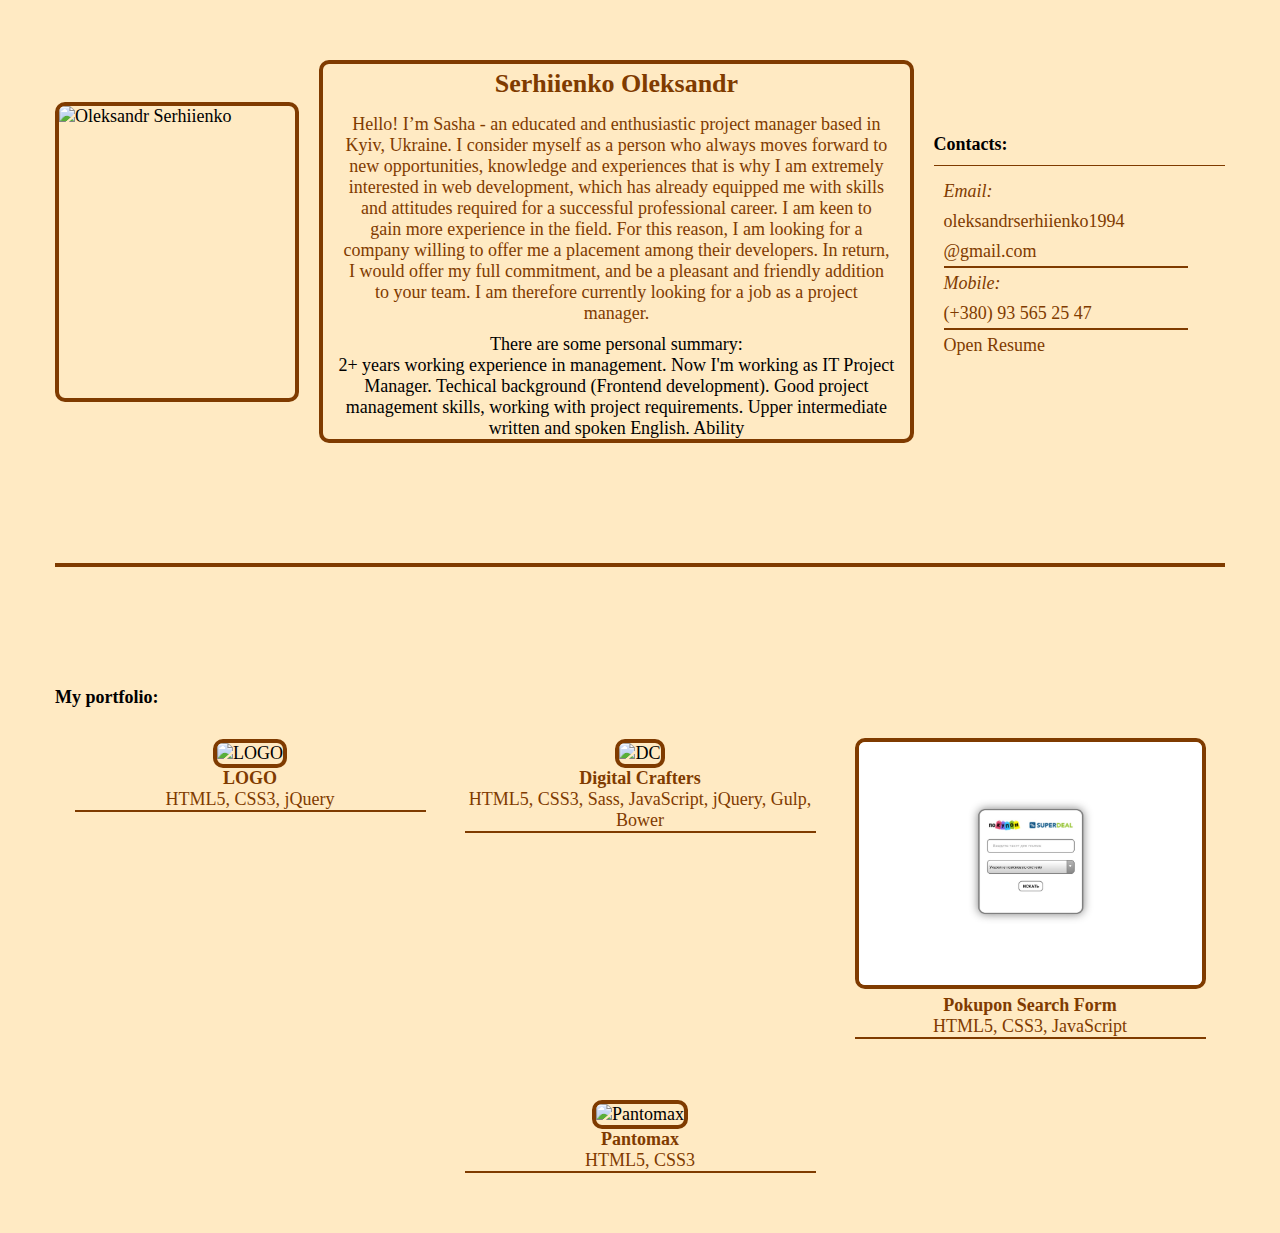
==== index.html @ 591a791e "edit for bog" ====
<!DOCTYPE html>
<html lang="en">
<head>
	<meta charset="UTF-8">
	<meta name="viewport" content="width=device-width, initial-scale=1.0">
	<meta http-equiv="X-UA-Compatible" content="ie=edge">
	<link rel="shortcut icon" href="./favicon.ico" type="image/x-icon">
	<link rel="icon" href="./favicon.ico" type="image/x-icon">

	<title>SerAlex94</title>

	<link rel="stylesheet" href="font/font-awesome/css/font-awesome.min.css">
	<link rel="stylesheet" type="text/css" href="css/style.css">
	<link href="https://fonts.googleapis.com/css?family=Monda:400,700" rel="stylesheet">
	<link href="https://fonts.googleapis.com/css?family=Kalam" rel="stylesheet">
</head>
<body>
	<div class="container">
		<section class="about">
			<div class="about-avatar">
				<img src="img/avatar.jpg" alt="Oleksandr Serhiienko" class="about-avatar__img">
			</div>
			<div class="about-info">
				<h1 class="about-info__name">
					Serhiienko Oleksandr
				</h1>
				<p class="about-info__text">
					Hello! I’m Sasha - an educated and enthusiastic project manager based in Kyiv, Ukraine. I consider myself as a person who always moves forward to new opportunities, knowledge and experiences that is why I am extremely interested in web development, which has already equipped me with skills and attitudes required for a successful professional career. I am keen to gain more experience in the field. For this reason, I am looking for a company willing to offer me a placement among their developers. In return, I would offer my full commitment, and be a pleasant and friendly addition to your team. I am therefore currently looking for a job  as a project manager.
					<p>There are some personal summary:</p>
					2+ years working experience in management. Now I'm working as IT Project Manager. Techical background (Frontend development). Good project management skills, working with project requirements. Upper intermediate written and spoken English. Ability 
				</p>
			</div>
			<div class="about-contact">
				<h3>Contacts:</h3>
				<ul class="socials">
						<li><a href="https://www.linkedin.com/in/oleksandr-sergiienko-4a2b60149" target="_blank"><i class="fa fa-2x fa-linkedin"></i></a></li>
						<li><a href="https://www.facebook.com/profile.php?id=100001790887084" target="_blank"><i class="fa fa-2x fa-facebook"></i></i></a></li>
						<li><a href="https://github.com/seralex94" target="_blank"><i class="fa fa-2x fa-github"></i></a></li>
				</ul>
				<div class="contacts">
					<a href="mailto:oleksandrserhiienko1994@gmail.com"><i class="fa fa-envelope-o"> Email:</i><br>oleksandrserhiienko1994
					@gmail.com</a>
					<a><i class="fa fa-phone"> Mobile: </i><br>
					(+380) 93 565 25 47</a>
					<a href="documents/cv_pm.pdf" target="_blank"><i class="fa fa-file-pdf-o"> </i> Open Resume</a>
				</div>
			</div>
		</section>
		<div class="br"></div>
		<section class="portfolio">
			<h2 class="portfolio-title">
				My portfolio:
			</h2>
			<div class="portfolio-works">
				<div class="portfolio-item">
					<a href="works/logo/" class="portfolio__link" target="_blanc">
						<img src="./img/logo.jpg" alt="LOGO">
					</a>
					<h4>LOGO</h4>
					<p>HTML5, CSS3, jQuery</p>
				</div>
				<div class="portfolio-item">
					<a href="works/digitalcrafters/" class="portfolio__link" target="_blanc">
						<img src="./img/digitalcrafters.jpg" alt="DC">
					</a>
					<h4>Digital Crafters</h4>
					<p>HTML5, CSS3, Sass, JavaScript, jQuery, Gulp, Bower</p>
				</div>
				<div class="portfolio-item">
					<a href="works/pokupon/" class="portfolio__link" target="_blanc">
						<img src="./img/pokupon.jpg" alt="Pokupon">
					</a>
					<h4>Pokupon Search Form</h4>
					<p>HTML5, CSS3, JavaScript</p>
				</div>
				<!-- <div class="portfolio-item">
					<a href="works/adsy/" class="portfolio__link" target="_blanc">
						<img src="./img/adsy.jpg" alt="Adsy">
					</a>
					<h4>Adsy</h4>
					<p>HTML5, CSS3</p>
				</div> -->
				<div class="portfolio-item">
					<a href="works/pantomax/" class="portfolio__link" target="_blanc">
						<img src="./img/pantomax.jpg" alt="Pantomax">
					</a>
					<h4>Pantomax</h4>
					<p>HTML5, CSS3</p>
				</div>
				<!-- <div class="portfolio-item">
					<a href="works/hexa/" class="portfolio__link" target="_blanc">
						<img src="./img/hexa.jpg" alt="Hexa">
					</a>
					<h4>Hexa</h4>
					<p>HTML5, CSS3, Bootstrap3, jQuery, Gulp</p>
				</div> -->
				<!-- <div class="portfolio-item">
					<a href="works/vinvo/" class="portfolio__link" target="_blanc">
						<img src="./img/vinvo.png" alt="Vinvo">
					</a>
					<h4>Search form</h4>
					<p>HTML5, CSS3, jQuery</p>
				</div> -->
			</div>
		</section>
	</div>
	
</body>
</html>
---- css/style.css ----
*{
	margin: 0;
	padding: 0;
	font-size: 18px;
	box-sizing: border-box;
}

html body ul {
  list-style: none;
  padding-left: 0;
}

html body a {
  color: #7f3b00;
  text-decoration: none;
}

html body a:focus {
  outline: none;
}

body {
	background-color: #FFEAC3;
}

.container{
	max-width: 1250px;
    width: 100%;
    padding: 0 40px;
    margin: 0 auto;
}

.about{
	display: flex;
	-ms-align-items: center;
	align-items: center;
	justify-content: space-around;
	width: 100%;
	/*min-width: 768px;*/
	margin: 60px auto;
}

.about-avatar{
	display: flex;
	width: 250px;
	height: 300px;
	border: 4px solid #7f3b00;
	border-radius: 10px;
	overflow: hidden;
}

.about-avatar__img{
	width: 100%;
	height: 100%;

}

.about-info{
	display: inline-block;
	vertical-align: top;
	margin: 0 20px;
	text-align: center;
	width: 52%;
	border: 4px solid #7f3b00;
	border-radius: 10px;
}

.about-info__name{
	text-align: center;
	line-height: 40px;
	font-size: 26px;
	color: #7f3b00;
}

.about-info__text{
		color: #7f3b00;
		padding: 10px 20px;
}

.about-info__contact{
	width: 250px;
	height: 300px;
	border: 4px solid #7f3b00;
	border-radius: 10px;
}
.about-info__contact h3{
	text-align: center;
	line-height: 40px;
	font-size: 26px;
	color: #7f3b00;
}

.about-info__contact li{
	margin: 5px;
}

.socials{
	display: flex;
	align-items: center;
	justify-content: space-around;
	color: #7f3b00;
	padding-bottom: 10px;
	border-bottom: 1px solid #7f3b00;
}

.contacts{
	display: flex;
	flex-direction: column;
	margin: 10px;
}

.contacts a{
	line-height: 30px;
}

.contacts a:after{
	content: '';
	display: block;
	width: 90%;
	height: 2px;
	background-color: #7f3b00;
}

.contacts a:last-child:after {
	display: none;
}

.br{
	height: 4px;
	margin: 120px 0;
	background-color: #7f3b00;
}

.portfolio{
	display: flex;
	flex-flow: row wrap;
	margin: 30px 0;
}

.portfolio-works{
  	display: flex;
	flex-flow: row wrap;
    justify-content: space-around;
}

.portfolio a {
	text-decoration: none;
	color: black;
	font-size: 24px;
}

.portfolio-item {
	width: 30%;
  	margin: 30px 0;
  	text-align: center;
  	color: #7f3b00;
}

.portfolio-item:after{
	content: '';
	display: block;
	width: 100%;
	height: 2px;
	background-color: #7f3b00;
}

.portfolio-item a img{
	width: 100%;
  	border: 4px solid #7f3b00;
	border-radius: 10px;
}

@media screen and (max-width: 575px) {
	.container {
		padding: 20px;
	}


	.about {
		    flex-direction: column;
	}

	.about div{
		margin: 10px 0;
	}

	.about-info{
		width: 100%;
	}
}
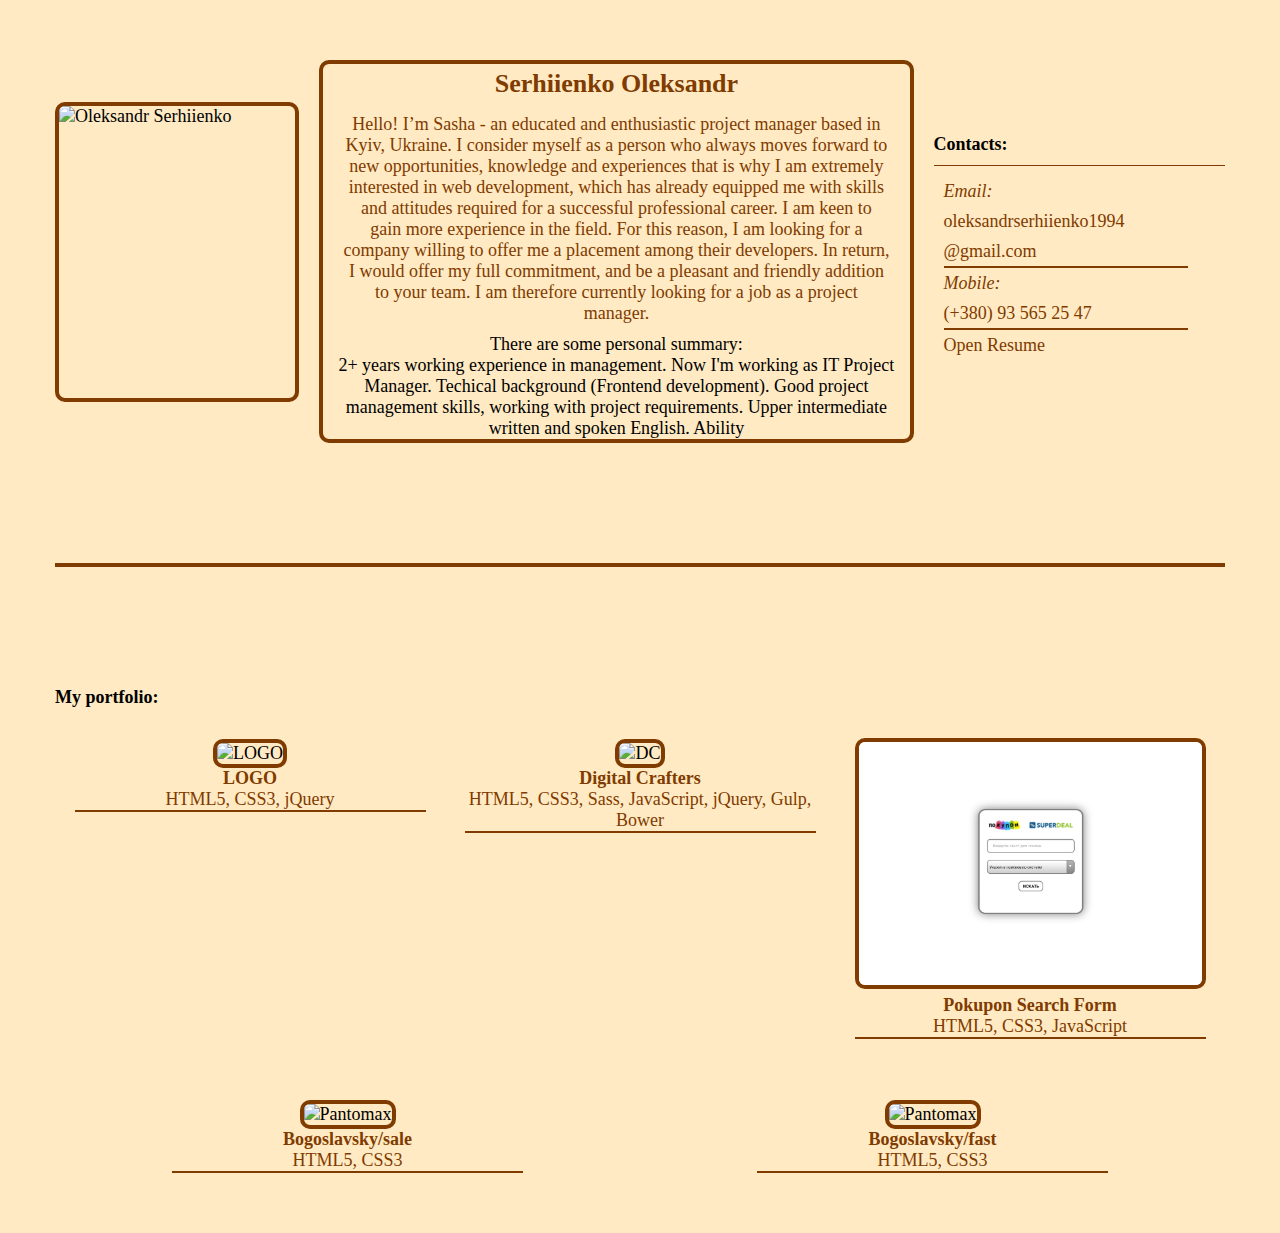
==== commit 6a19534e: "Update index.html" ====
--- a/index.html
+++ b/index.html
@@ -81,10 +81,17 @@
 					<p>HTML5, CSS3</p>
 				</div> -->
 				<div class="portfolio-item">
-					<a href="works/pantomax/" class="portfolio__link" target="_blanc">
-						<img src="./img/pantomax.jpg" alt="Pantomax">
+					<a href="works/sale/" class="portfolio__link" target="_blanc">
+						<img src="" alt="Pantomax">
 					</a>
-					<h4>Pantomax</h4>
+					<h4>Bogoslavsky/sale</h4>
+					<p>HTML5, CSS3</p>
+				</div>
+				<div class="portfolio-item">
+					<a href="works/fast/" class="portfolio__link" target="_blanc">
+						<img src="" alt="Pantomax">
+					</a>
+					<h4>Bogoslavsky/fast</h4>
 					<p>HTML5, CSS3</p>
 				</div>
 				<!-- <div class="portfolio-item">
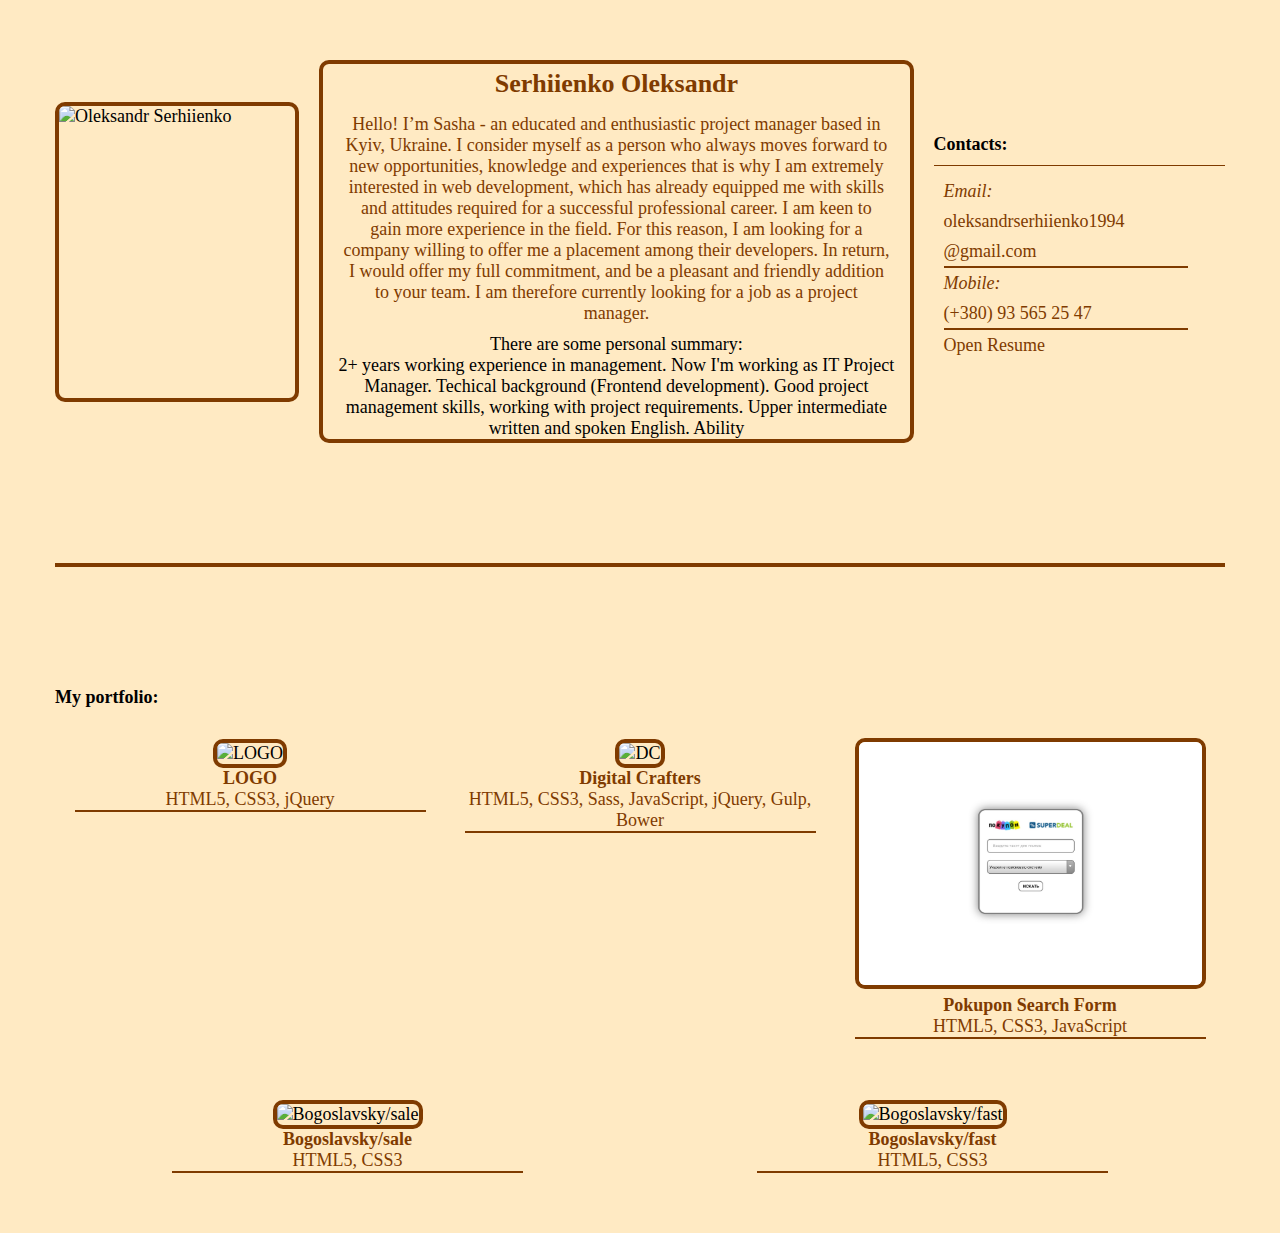
==== commit 3f536100: "Update index.html" ====
--- a/index.html
+++ b/index.html
@@ -82,14 +82,14 @@
 				</div> -->
 				<div class="portfolio-item">
 					<a href="works/sale/" class="portfolio__link" target="_blanc">
-						<img src="" alt="Pantomax">
+						<img src="" alt="Bogoslavsky/sale">
 					</a>
 					<h4>Bogoslavsky/sale</h4>
 					<p>HTML5, CSS3</p>
 				</div>
 				<div class="portfolio-item">
 					<a href="works/fast/" class="portfolio__link" target="_blanc">
-						<img src="" alt="Pantomax">
+						<img src="" alt="Bogoslavsky/fast">
 					</a>
 					<h4>Bogoslavsky/fast</h4>
 					<p>HTML5, CSS3</p>
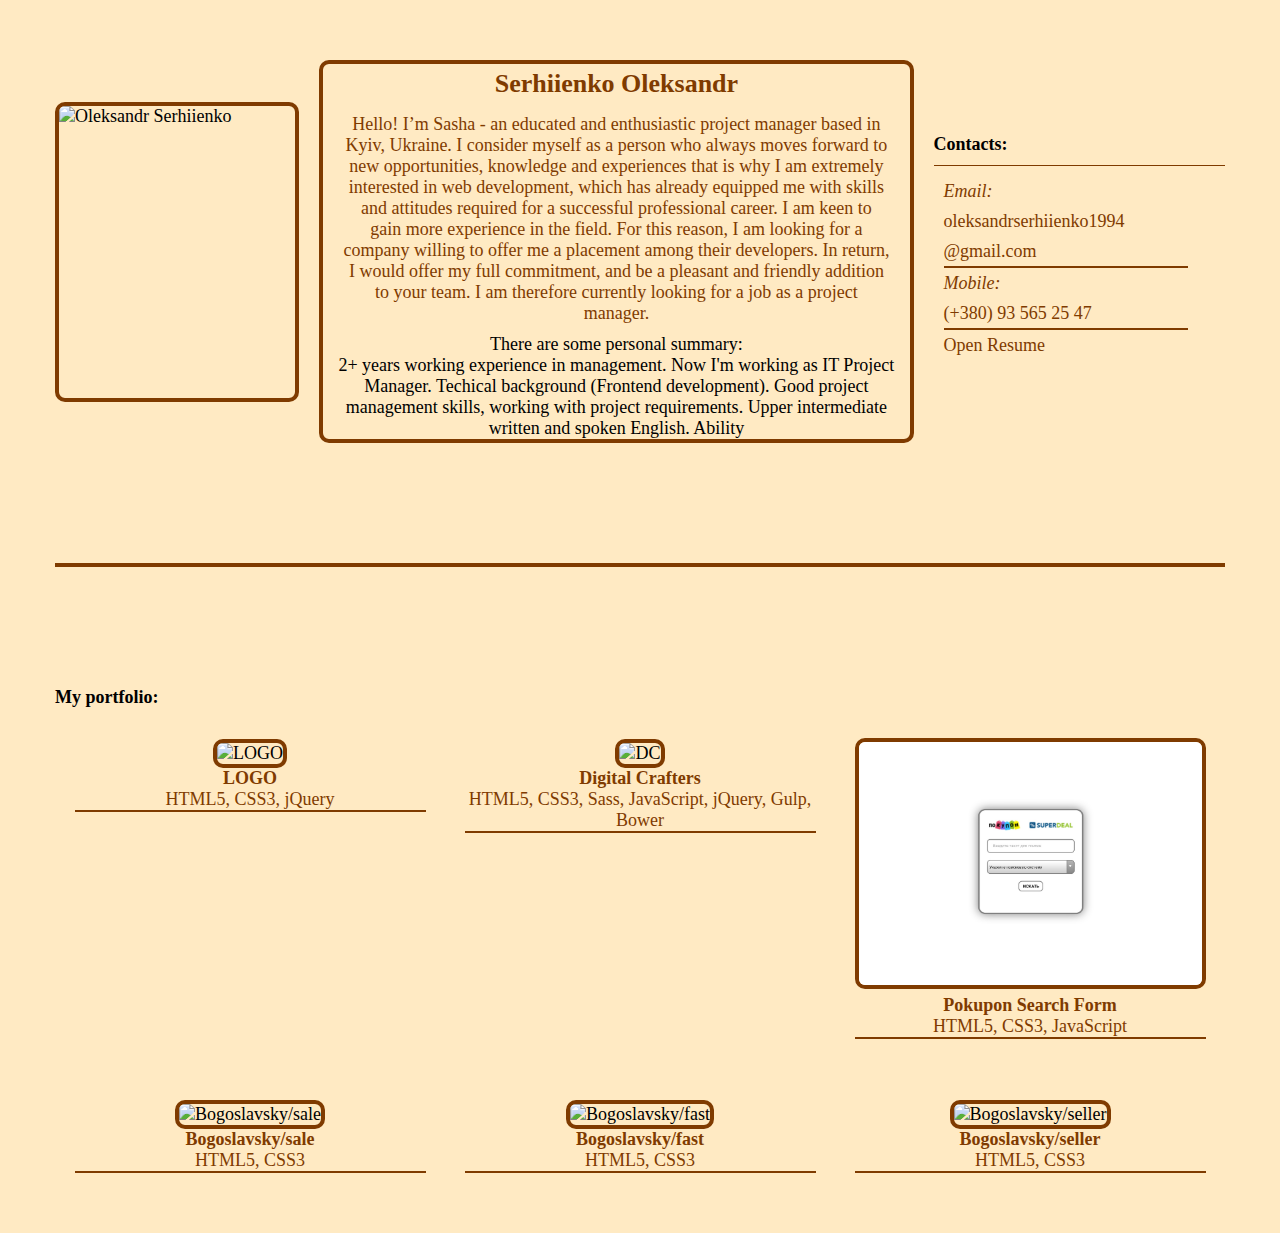
==== commit ca37a5bb: "Update index.html" ====
--- a/index.html
+++ b/index.html
@@ -94,6 +94,13 @@
 					<h4>Bogoslavsky/fast</h4>
 					<p>HTML5, CSS3</p>
 				</div>
+				<div class="portfolio-item">
+					<a href="works/seller/" class="portfolio__link" target="_blanc">
+						<img src="" alt="Bogoslavsky/seller">
+					</a>
+					<h4>Bogoslavsky/seller</h4>
+					<p>HTML5, CSS3</p>
+				</div>
 				<!-- <div class="portfolio-item">
 					<a href="works/hexa/" class="portfolio__link" target="_blanc">
 						<img src="./img/hexa.jpg" alt="Hexa">
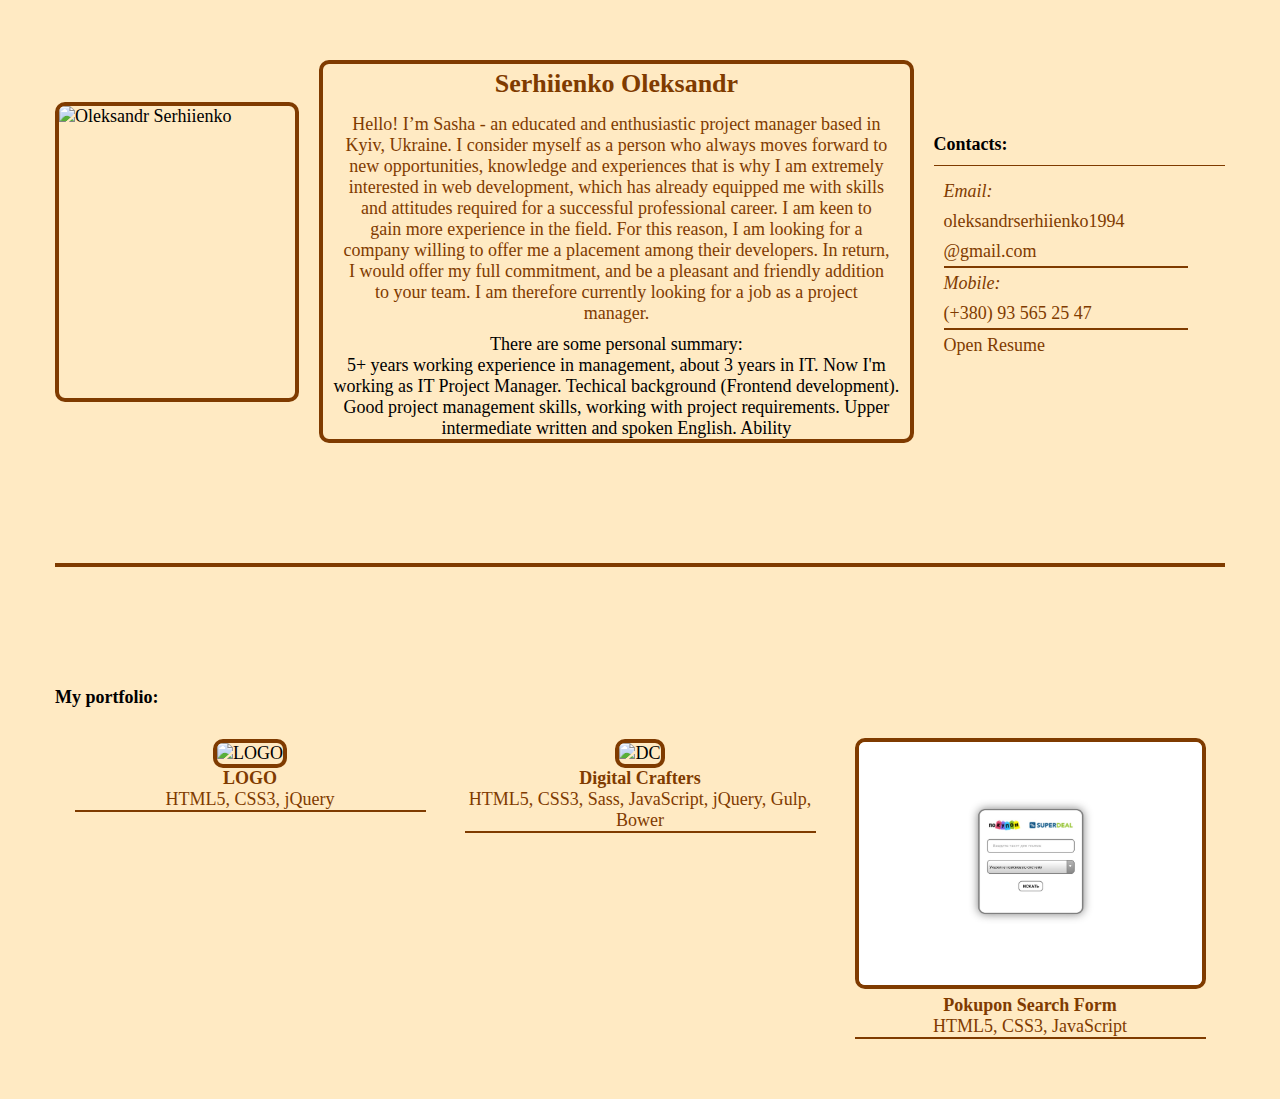
==== commit a5359d70: "Update index.html" ====
--- a/index.html
+++ b/index.html
@@ -27,7 +27,7 @@
 				<p class="about-info__text">
 					Hello! I’m Sasha - an educated and enthusiastic project manager based in Kyiv, Ukraine. I consider myself as a person who always moves forward to new opportunities, knowledge and experiences that is why I am extremely interested in web development, which has already equipped me with skills and attitudes required for a successful professional career. I am keen to gain more experience in the field. For this reason, I am looking for a company willing to offer me a placement among their developers. In return, I would offer my full commitment, and be a pleasant and friendly addition to your team. I am therefore currently looking for a job  as a project manager.
 					<p>There are some personal summary:</p>
-					2+ years working experience in management. Now I'm working as IT Project Manager. Techical background (Frontend development). Good project management skills, working with project requirements. Upper intermediate written and spoken English. Ability 
+					5+ years working experience in management, about 3 years in IT. Now I'm working as IT Project Manager. Techical background (Frontend development). Good project management skills, working with project requirements. Upper intermediate written and spoken English. Ability 
 				</p>
 			</div>
 			<div class="about-contact">
@@ -42,7 +42,7 @@
 					@gmail.com</a>
 					<a><i class="fa fa-phone"> Mobile: </i><br>
 					(+380) 93 565 25 47</a>
-					<a href="documents/cv_pm.pdf" target="_blank"><i class="fa fa-file-pdf-o"> </i> Open Resume</a>
+					<a href="documents/serhiienko_oleksandr_cv.pdf" target="_blank"><i class="fa fa-file-pdf-o"> </i> Open Resume</a>
 				</div>
 			</div>
 		</section>
@@ -80,7 +80,7 @@
 					<h4>Adsy</h4>
 					<p>HTML5, CSS3</p>
 				</div> -->
-				<div class="portfolio-item">
+				<!--<div class="portfolio-item">
 					<a href="works/sale/" class="portfolio__link" target="_blanc">
 						<img src="" alt="Bogoslavsky/sale">
 					</a>
@@ -101,6 +101,13 @@
 					<h4>Bogoslavsky/seller</h4>
 					<p>HTML5, CSS3</p>
 				</div>
+				<div class="portfolio-item">
+					<a href="works/buyer/" class="portfolio__link" target="_blanc">
+						<img src="" alt="Bogoslavsky/buyer">
+					</a>
+					<h4>Bogoslavsky/buyer</h4>
+					<p>HTML5, CSS3</p>
+				</div>-->
 				<!-- <div class="portfolio-item">
 					<a href="works/hexa/" class="portfolio__link" target="_blanc">
 						<img src="./img/hexa.jpg" alt="Hexa">
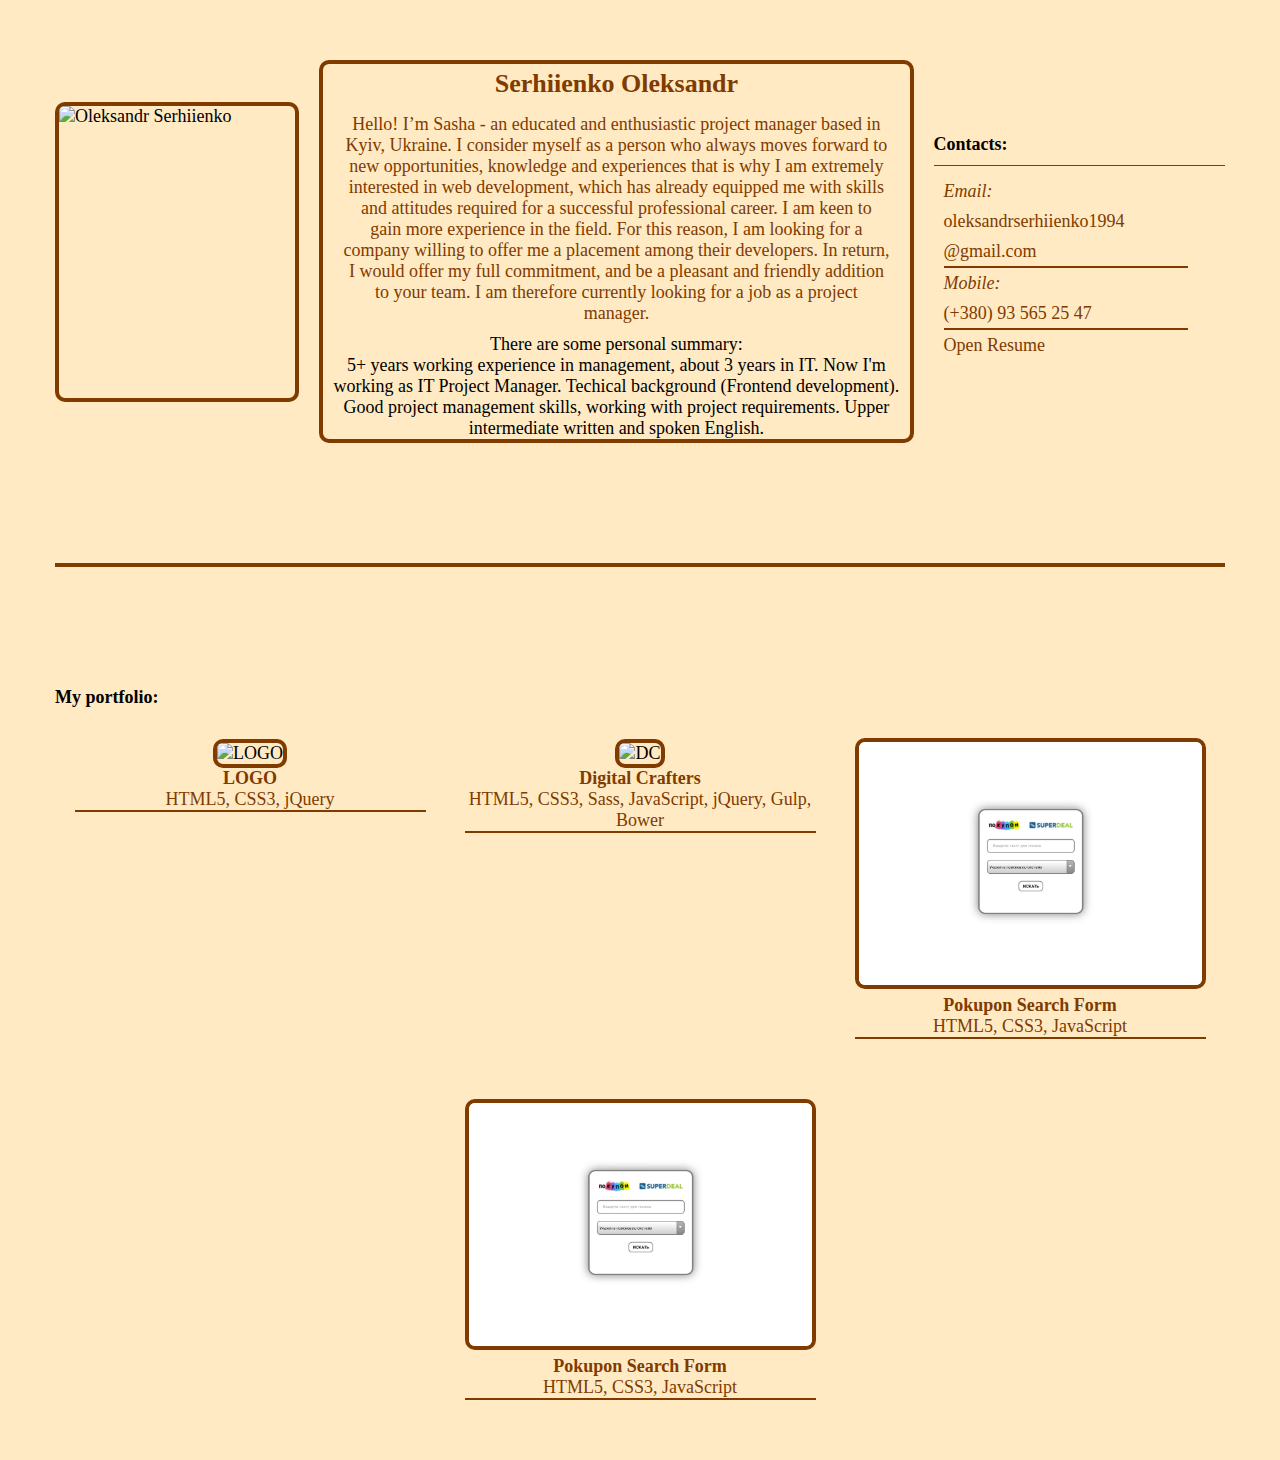
==== commit 951dee90: "Update index.html" ====
--- a/index.html
+++ b/index.html
@@ -27,7 +27,7 @@
 				<p class="about-info__text">
 					Hello! I’m Sasha - an educated and enthusiastic project manager based in Kyiv, Ukraine. I consider myself as a person who always moves forward to new opportunities, knowledge and experiences that is why I am extremely interested in web development, which has already equipped me with skills and attitudes required for a successful professional career. I am keen to gain more experience in the field. For this reason, I am looking for a company willing to offer me a placement among their developers. In return, I would offer my full commitment, and be a pleasant and friendly addition to your team. I am therefore currently looking for a job  as a project manager.
 					<p>There are some personal summary:</p>
-					5+ years working experience in management, about 3 years in IT. Now I'm working as IT Project Manager. Techical background (Frontend development). Good project management skills, working with project requirements. Upper intermediate written and spoken English. Ability 
+					5+ years working experience in management, about 3 years in IT. Now I'm working as IT Project Manager. Techical background (Frontend development). Good project management skills, working with project requirements. Upper intermediate written and spoken English.
 				</p>
 			</div>
 			<div class="about-contact">
@@ -73,6 +73,13 @@
 					<h4>Pokupon Search Form</h4>
 					<p>HTML5, CSS3, JavaScript</p>
 				</div>
+				<div class="portfolio-item">
+					<a href="works/script/" class="portfolio__link" target="_blanc">
+						<img src="./img/pokupon.jpg" alt="Pokupon">
+					</a>
+					<h4>Pokupon Search Form</h4>
+					<p>HTML5, CSS3, JavaScript</p>
+				</div>
 				<!-- <div class="portfolio-item">
 					<a href="works/adsy/" class="portfolio__link" target="_blanc">
 						<img src="./img/adsy.jpg" alt="Adsy">
@@ -92,6 +99,13 @@
 						<img src="" alt="Bogoslavsky/fast">
 					</a>
 					<h4>Bogoslavsky/fast</h4>
+					<p>HTML5, CSS3</p>
+				</div>
+				<div class="portfolio-item">
+					<a href="works/coach_project/" class="portfolio__link" target="_blanc">
+						<img src="" alt="Bogoslavsky/coach">
+					</a>
+					<h4>Bogoslavsky/coach</h4>
 					<p>HTML5, CSS3</p>
 				</div>
 				<div class="portfolio-item">
